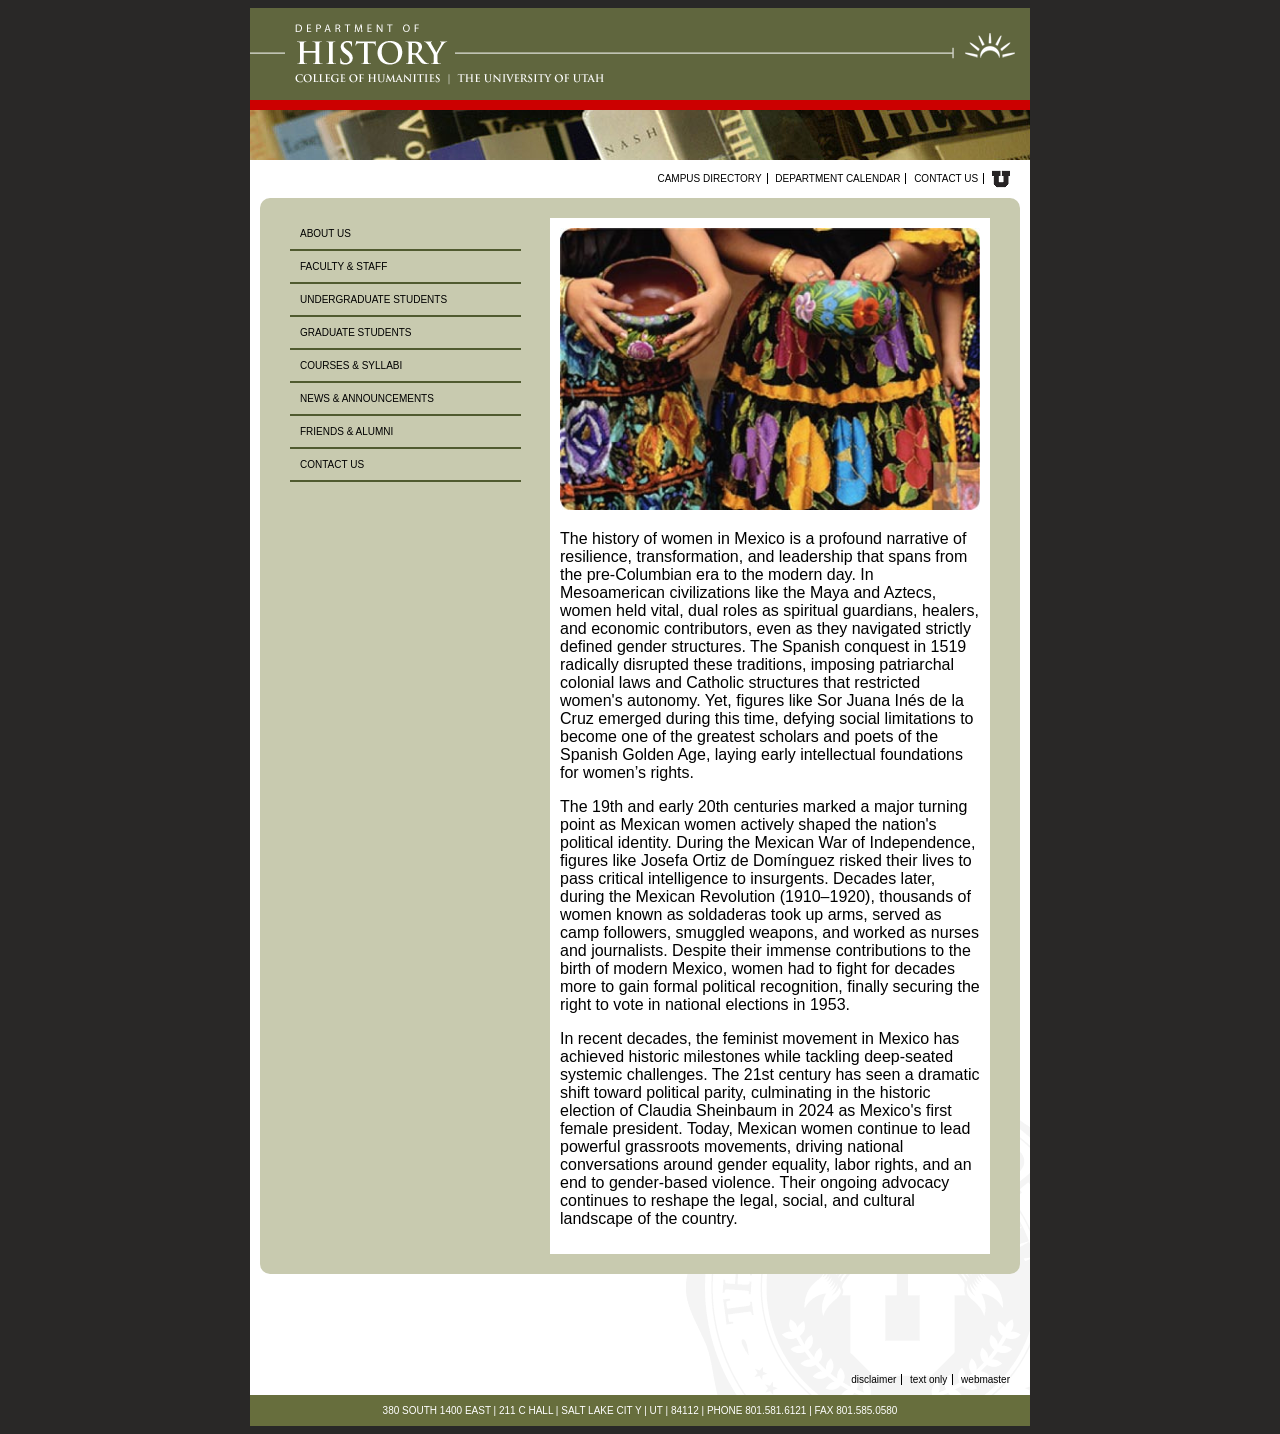
==== index.html @ c3effacc "Started from class work" ====
<!DOCTYPE html>
<html lang="en">
<head>
  <meta charset="UTF-8">
  <title>HUMIS Homepage in GitHub!</title>
  <link rel="stylesheet" href="homepage-styles.css">
  <meta name="viewport" content="width=device-width,initial-scale=1">
</head>

<body>
<div class="container">

  <header>
    <img src="files/historyHome.gif" alt="U of U History Department logo"/>
    <img src="files/histHomepic.jpg" alt="Shelf of books"/>
  </header>

  <section class="middle">
    <nav>
      <a href="#">Campus directory</a>
      <a href="#">Department calendar</a>
      <a href="contact-us.html">Contact us</a>

      <a href="#">
        <img src="files/u_small.gif" alt="U of U Logo"/>
      </a>
    </nav>

    <nav class="drop-down-menu">
      <label for="major-navigation">
        <select name="major-navigation" id="major-navigation">
          <option value="#">About us</option>
          <option value="#">Faculty &amp; staff</option>
          <option value="#">Undergraduate students</option>
          <option value="#">Graduate students</option>
          <option value="#">Courses &amp; syllabi</option>
          <option value="#">News &amp; announcements</option>
          <option value="#">Friends &amp; alumni</option>
          <option value="#">Contact us</option>
        </select>
      </label>
    </nav>

    <div class="green-box">
      <aside class="left-side">
        <nav class="left-nav">
          <a href="about-us.html">About us</a>
          <a href="#">Faculty &amp; staff</a>
          <a href="#">Undergraduate students</a>
          <a href="#">Graduate students</a>
          <a href="#">Courses &amp; syllabi</a>
          <a href="#">News &amp; announcements</a>
          <a href="#">Friends &amp; alumni</a>
          <a href="contact-us.html">Contact us</a>
        </nav>
      </aside>

      <main>
        <img src="files/women_w_pottery.jpg" alt="Women w pottery"/>

        <p>The history of women in Mexico is a profound narrative of resilience, transformation, and leadership
          that spans from the pre-Columbian era to the modern day. In Mesoamerican civilizations like the Maya
          and Aztecs, women held vital, dual roles as spiritual guardians, healers, and economic contributors,
          even as they navigated strictly defined gender structures. The Spanish conquest in 1519 radically
          disrupted these traditions, imposing patriarchal colonial laws and Catholic structures that
          restricted women's autonomy. Yet, figures like Sor Juana Inés de la Cruz emerged during this time,
          defying social limitations to become one of the greatest scholars and poets of the Spanish Golden
          Age, laying early intellectual foundations for women’s rights.</p>
        <p>The 19th and early 20th centuries marked a major turning point as Mexican women actively shaped the
          nation's political identity. During the Mexican War of Independence, figures like Josefa Ortiz de
          Domínguez risked their lives to pass critical intelligence to insurgents. Decades later, during the
          Mexican Revolution (1910–1920), thousands of women known as soldaderas took up arms, served as camp
          followers, smuggled weapons, and worked as nurses and journalists. Despite their immense
          contributions to the birth of modern Mexico, women had to fight for decades more to gain formal
          political recognition, finally securing the right to vote in national elections in 1953.</p>
        <p>In recent decades, the feminist movement in Mexico has achieved historic milestones while tackling
          deep-seated systemic challenges. The 21st century has seen a dramatic shift toward political parity,
          culminating in the historic election of Claudia Sheinbaum in 2024 as Mexico's first female
          president. Today, Mexican women continue to lead powerful grassroots movements, driving national
          conversations around gender equality, labor rights, and an end to gender-based violence. Their
          ongoing advocacy continues to reshape the legal, social, and cultural landscape of the country.</p>
      </main>

      <div style="clear: both;"></div>
    </div>

    <nav class="bottom">
      <a href="#">Disclaimer</a>
      <a href="#">Text only</a>
      <a href="#">Webmaster</a>
    </nav>
  </section>

  <footer>
    380 SOUTH 1400 EAST | 211 C HALL | SALT LAKE CIT Y | UT | 84112 | PHONE 801.581.6121 | FAX 801.585.0580
  </footer>

</div>
</body>
</html>
---- homepage-styles.css ----
/* Mobile styles first */

:root {
    --engDeptGreen: #505A2F;
    --black: #000;
}

body {
    background-color: #292827;
    font-family: Arial, Helvetica, sans-serif;

    div.container { /* Container div */
        min-width: 390px;
        max-width: 780px;
        margin: 0 auto;
        background-color: #FFF;

        header {
            img {
                display: block;
                width: 100%;
            }
        }

        section.middle {
            min-height: 500px;
            padding: 10px;
            background-image: url('files/uofu_medallion_rt.gif');
            background-repeat: no-repeat;
            background-position: bottom right;

            > nav {
                text-align: center;
                font-size: 10px;
                text-transform: uppercase;

                a {
                    color: var(--black);
                    border-right: 1px solid black;
                    padding-right: 5px;
                    margin-right: 5px;
                    text-decoration: none;

                    &:hover {
                        text-decoration: underline;
                    }

                    img {
                        vertical-align: middle;
                    }

                    &:last-of-type {
                        border-right: none;
                    }
                }

                &.drop-down-menu {
                    border: 1px solid black;
                    margin-top: 10px;

                    select {
                        width: 100%;
                    }
                }

                &.bottom {
                    text-transform: lowercase;
                }
            }
        }

        div.green-box {
            min-height: 400px;
            background-color: #C8CAAF;
            padding: 10px;
            margin: 10px 0 100px;
            border-radius: 10px;

            aside {
                &.left-side {
                    display: none;

                    nav {
                        /* nav styles here */
                    }
                }
            }

            main {
                background-color: #FFF;
                padding: 10px;

                img {
                    width: 100%;
                }
            }
        }

        footer {
            background-color: #676E3D;
            text-align: center;
            color: white;
            font-size: 10px;
            padding: 10px 0;
        }

        /* Tablet and up overrides */
        @media screen and (width >= 600px) {
            /* A breakpoint */
            section.middle {
                > nav { /* nav child */
                    text-align: right; /* Override the mobile property */

                    &.drop-down-menu {
                        display: none;
                    }
                }

                div.green-box {
                    padding: 20px 30px;

                    aside {
                        &.left-side {
                            display: block;
                            float: left;
                            width: 33%;

                            nav {
                                a {
                                    display: block;
                                    text-transform: uppercase;
                                    font-size: 10px;
                                    color: var(--black);
                                    border-bottom: 2px solid var(--engDeptGreen);
                                    text-decoration: none;
                                    padding: 10px 0 10px 10px;

                                    &:hover {
                                        background-color: var(--engDeptGreen);
                                        color: #fff;
                                    }
                                }
                            }
                        }
                    }

                    main {
                        float: right;
                        width: 60%;
                    }
                }
            }
        }
    }
}
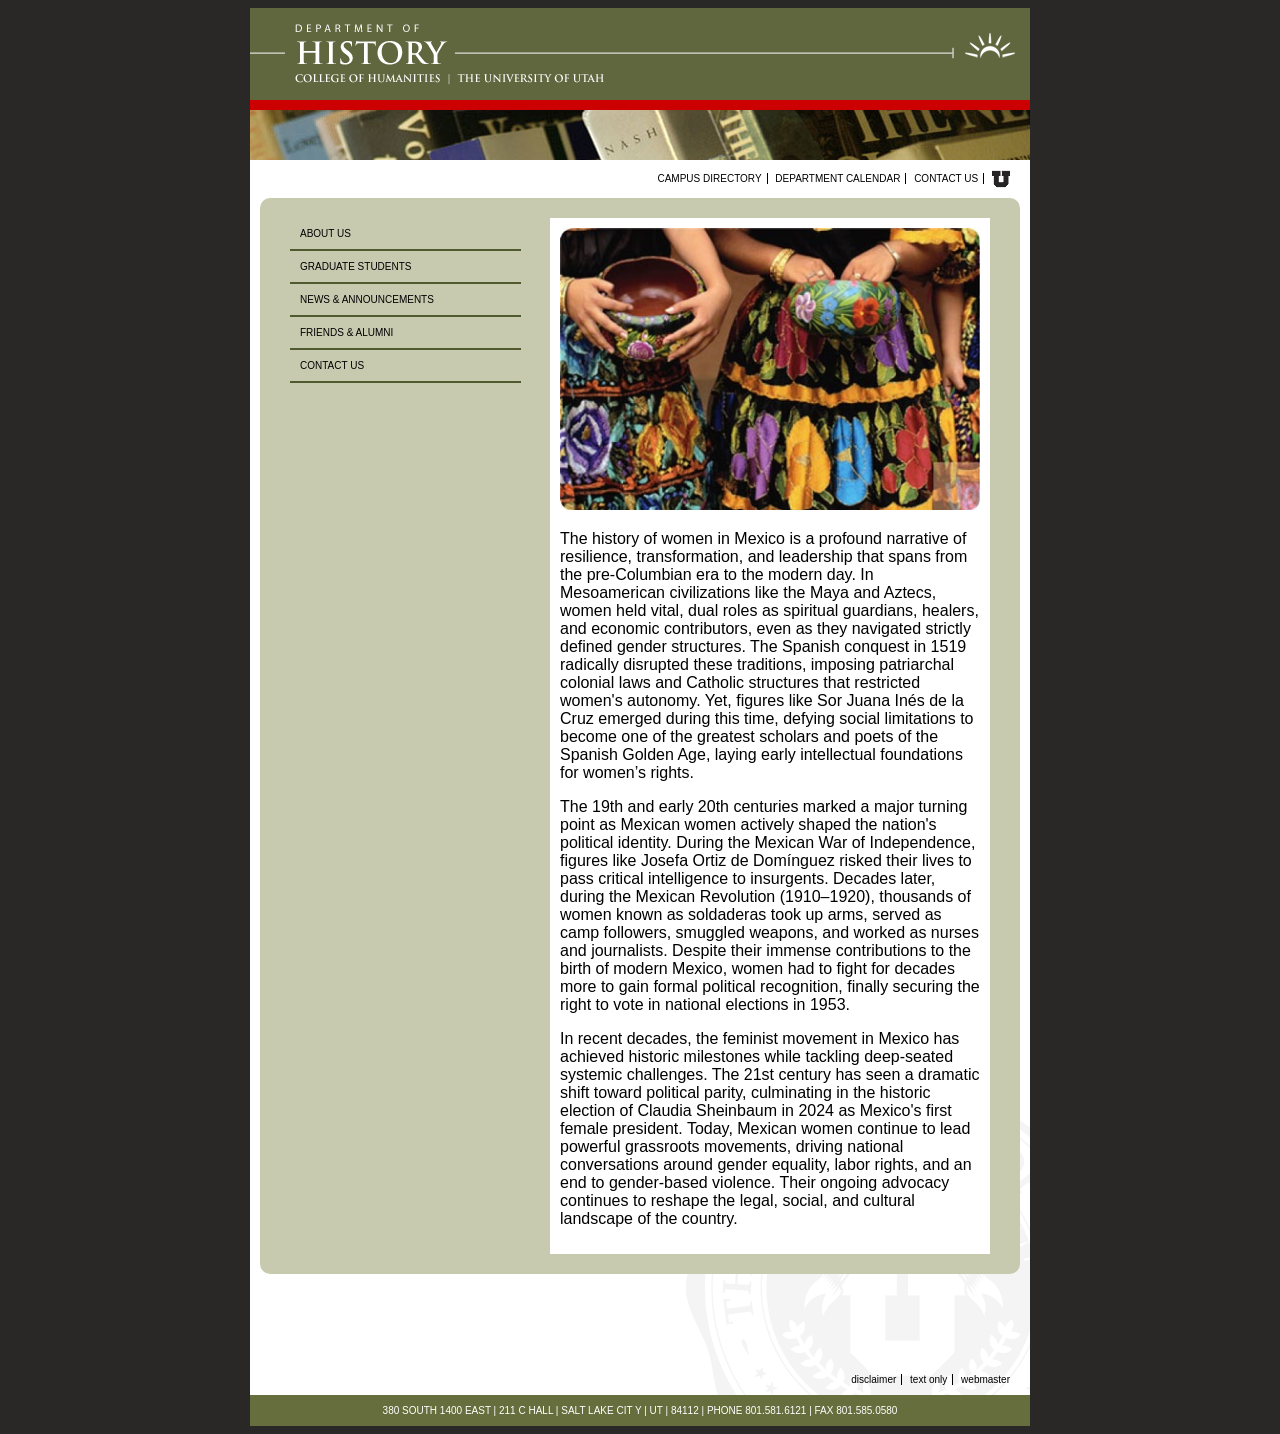
==== commit 4f111f1e: "working on news page and added other pages" ====
--- a/index.html
+++ b/index.html
@@ -30,10 +30,10 @@
       <label for="major-navigation">
         <select name="major-navigation" id="major-navigation">
           <option value="#">About us</option>
-          <option value="#">Faculty &amp; staff</option>
-          <option value="#">Undergraduate students</option>
+          <!--<option value="#">Faculty &amp; staff</option>-->
+          <!--<option value="#">Undergraduate students</option>-->
           <option value="#">Graduate students</option>
-          <option value="#">Courses &amp; syllabi</option>
+          <!--<option value="#">Courses &amp; syllabi</option>-->
           <option value="#">News &amp; announcements</option>
           <option value="#">Friends &amp; alumni</option>
           <option value="#">Contact us</option>
@@ -45,12 +45,12 @@
       <aside class="left-side">
         <nav class="left-nav">
           <a href="about-us.html">About us</a>
-          <a href="#">Faculty &amp; staff</a>
-          <a href="#">Undergraduate students</a>
-          <a href="#">Graduate students</a>
-          <a href="#">Courses &amp; syllabi</a>
-          <a href="#">News &amp; announcements</a>
-          <a href="#">Friends &amp; alumni</a>
+          <!--<a href="#">Faculty &amp; staff</a>-->
+          <!--<a href="#">Undergraduate students</a>-->
+          <a href="grad-students.html">Graduate students</a>
+          <!--<a href="#">Courses &amp; syllabi</a>-->
+          <a href="news.html">News &amp; announcements</a>
+          <a href="friends-and-alum.html">Friends &amp; alumni</a>
           <a href="contact-us.html">Contact us</a>
         </nav>
       </aside>
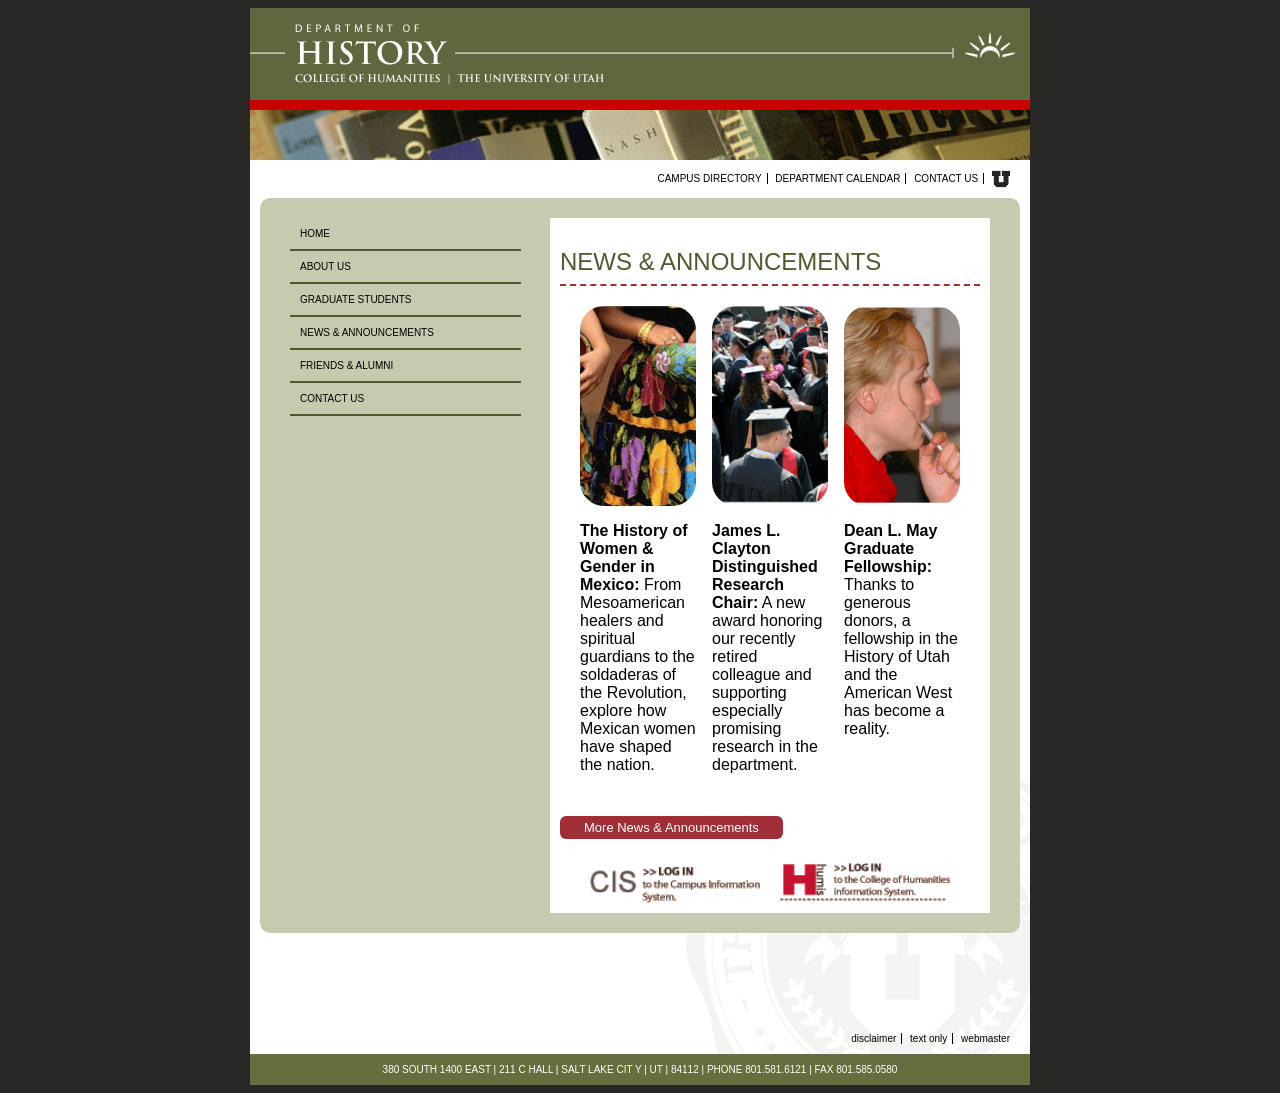
==== commit 8e40affe: "need to still fix the styling for hompage and about us" ====
--- a/index.html
+++ b/index.html
@@ -4,6 +4,7 @@
   <meta charset="UTF-8">
   <title>HUMIS Homepage in GitHub!</title>
   <link rel="stylesheet" href="homepage-styles.css">
+  <link rel="stylesheet" href="figma-designs.css">
   <meta name="viewport" content="width=device-width,initial-scale=1">
 </head>
 
@@ -11,44 +12,26 @@
 <div class="container">
 
   <header>
-    <img src="files/historyHome.gif" alt="U of U History Department logo"/>
-    <img src="files/histHomepic.jpg" alt="Shelf of books"/>
+    <img src="files/historyHome.gif" alt="Department of History, University of Utah"/>
+    <img src="files/histHomepic.jpg" alt="Shelf of history books"/>
   </header>
 
   <section class="middle">
-    <nav>
+    <nav class="desktop-only">
       <a href="#">Campus directory</a>
       <a href="#">Department calendar</a>
       <a href="contact-us.html">Contact us</a>
-
       <a href="#">
-        <img src="files/u_small.gif" alt="U of U Logo"/>
+        <img src="files/u_small.gif" alt="University of Utah"/>
       </a>
-    </nav>
-
-    <nav class="drop-down-menu">
-      <label for="major-navigation">
-        <select name="major-navigation" id="major-navigation">
-          <option value="#">About us</option>
-          <!--<option value="#">Faculty &amp; staff</option>-->
-          <!--<option value="#">Undergraduate students</option>-->
-          <option value="#">Graduate students</option>
-          <!--<option value="#">Courses &amp; syllabi</option>-->
-          <option value="#">News &amp; announcements</option>
-          <option value="#">Friends &amp; alumni</option>
-          <option value="#">Contact us</option>
-        </select>
-      </label>
     </nav>
 
     <div class="green-box">
       <aside class="left-side">
         <nav class="left-nav">
+          <a href="index.html">Home</a>
           <a href="about-us.html">About us</a>
-          <!--<a href="#">Faculty &amp; staff</a>-->
-          <!--<a href="#">Undergraduate students</a>-->
           <a href="grad-students.html">Graduate students</a>
-          <!--<a href="#">Courses &amp; syllabi</a>-->
           <a href="news.html">News &amp; announcements</a>
           <a href="friends-and-alum.html">Friends &amp; alumni</a>
           <a href="contact-us.html">Contact us</a>
@@ -56,29 +39,37 @@
       </aside>
 
       <main>
-        <img src="files/women_w_pottery.jpg" alt="Women w pottery"/>
+        <h2 class="section-title">News &amp; Announcements</h2>
 
-        <p>The history of women in Mexico is a profound narrative of resilience, transformation, and leadership
-          that spans from the pre-Columbian era to the modern day. In Mesoamerican civilizations like the Maya
-          and Aztecs, women held vital, dual roles as spiritual guardians, healers, and economic contributors,
-          even as they navigated strictly defined gender structures. The Spanish conquest in 1519 radically
-          disrupted these traditions, imposing patriarchal colonial laws and Catholic structures that
-          restricted women's autonomy. Yet, figures like Sor Juana Inés de la Cruz emerged during this time,
-          defying social limitations to become one of the greatest scholars and poets of the Spanish Golden
-          Age, laying early intellectual foundations for women’s rights.</p>
-        <p>The 19th and early 20th centuries marked a major turning point as Mexican women actively shaped the
-          nation's political identity. During the Mexican War of Independence, figures like Josefa Ortiz de
-          Domínguez risked their lives to pass critical intelligence to insurgents. Decades later, during the
-          Mexican Revolution (1910–1920), thousands of women known as soldaderas took up arms, served as camp
-          followers, smuggled weapons, and worked as nurses and journalists. Despite their immense
-          contributions to the birth of modern Mexico, women had to fight for decades more to gain formal
-          political recognition, finally securing the right to vote in national elections in 1953.</p>
-        <p>In recent decades, the feminist movement in Mexico has achieved historic milestones while tackling
-          deep-seated systemic challenges. The 21st century has seen a dramatic shift toward political parity,
-          culminating in the historic election of Claudia Sheinbaum in 2024 as Mexico's first female
-          president. Today, Mexican women continue to lead powerful grassroots movements, driving national
-          conversations around gender equality, labor rights, and an end to gender-based violence. Their
-          ongoing advocacy continues to reshape the legal, social, and cultural landscape of the country.</p>
+        <div class="news-carousel">
+          <article class="news-slide">
+            <img src="files/women_w_pottery.jpg" alt="Women in embroidered dresses holding painted pottery"/>
+            <p><strong>The History of Women &amp; Gender in Mexico:</strong>
+              From Mesoamerican healers and spiritual guardians to the soldaderas
+              of the Revolution, explore how Mexican women have shaped the nation.</p>
+          </article>
+
+          <article class="news-slide">
+            <img src="files/students-graduating.png" alt="Graduates in caps and gowns at commencement"/>
+            <p><strong>James L. Clayton Distinguished Research Chair:</strong>
+              A new award honoring our recently retired colleague and supporting
+              especially promising research in the department.</p>
+          </article>
+
+          <article class="news-slide">
+            <img src="files/grad-student.png" alt="Graduate student taking notes in class"/>
+            <p><strong>Dean L. May Graduate Fellowship:</strong>
+              Thanks to generous donors, a fellowship in the History of Utah
+              and the American West has become a reality.</p>
+          </article>
+        </div>
+
+        <p><a href="news.html" class="btn btn-primary btn-small">More News &amp; Announcements</a></p>
+
+        <div class="login-links">
+          <img src="files/login-cis.gif" alt="Log into CIS"/>
+          <img src="files/login-humis.gif" alt="Log into HUMIS"/>
+        </div>
       </main>
 
       <div style="clear: both;"></div>
--- a/figma-designs.css
+++ b/figma-designs.css
@@ -0,0 +1,235 @@
+:root {
+    --engDeptGreen: #505A2F;
+    --light-green: #B4B697;
+    --burgundy: #A12D37;
+}
+
+/* buttons */
+.btn {
+    display: flex;
+    align-items: center;
+    justify-content: center;
+    min-height: 48px;
+    border-radius: 12px;
+    font-weight: bold;
+    text-transform: uppercase;
+    text-decoration: none;
+}
+
+/* give a gift to the department */
+.btn-primary {
+    background-color: var(--burgundy);
+    color: #fff;
+}
+
+/* Calendar, 2005 Newsletter */
+.btn-outline {
+    border: 2px solid var(--engDeptGreen);
+    color: var(--engDeptGreen);
+}
+
+/* Learn more, More News & Announcements */
+.btn-small {
+    display: inline-flex;
+    min-height: auto;
+    padding: 4px 24px;
+    border-radius: 6px;
+    font-size: 13px;
+    font-weight: normal;
+    text-transform: none;
+}
+
+.btn-row {
+    display: flex;
+    gap: 12px;
+    margin: 12px 0 24px;
+}
+
+.btn-row .btn {
+    flex: 1;
+}
+
+.card {
+    background-color: var(--light-green);
+    border-radius: 12px;
+    padding: 14px 16px;
+    margin-bottom: 16px;
+}
+
+/* homepage */
+@media screen and (width < 600px) {
+    body div.container div.green-box {
+        background-color: transparent;
+        padding: 0;
+        margin-bottom: 20px;
+    }
+}
+
+.section-title {
+    color: var(--engDeptGreen);
+    font-weight: normal;
+    text-transform: uppercase;
+    border-bottom: 2px dashed var(--burgundy);
+    padding-bottom: 8px;
+}
+
+/* swipe the news cards sideways */
+.news-carousel {
+    display: flex;
+    gap: 16px;
+    overflow-x: auto;
+    padding: 0 20px 10px;
+}
+
+.news-slide {
+    width: 80%;
+}
+
+.news-slide img {
+    display: block;
+    width: 100%;
+    height: 200px;
+    object-fit: cover;
+    border-radius: 24px;
+}
+
+/* homepage log-in links */
+body div.container div.green-box main div.login-links {
+    display: flex;
+    flex-wrap: wrap;
+    justify-content: center;
+    align-items: flex-end;
+    gap: 20px;
+    margin-top: 24px;
+}
+
+body div.container div.green-box main div.login-links img {
+    width: 170px;
+    height: auto;
+}
+
+/* degree chips */
+.chips {
+    display: flex;
+    justify-content: center;
+    gap: 12px;
+    margin: 12px 0 24px;
+}
+
+.chip {
+    flex: 1;
+    max-width: 130px;
+    display: flex;
+    flex-direction: column;
+    text-align: center;
+    background-color: var(--light-green);
+    border: 1px solid #000;
+    border-radius: 12px;
+    padding: 10px;
+}
+
+.chip span {
+    font-size: 12px;
+}
+
+/* video on about us page */
+.video-hero {
+    position: relative;
+    display: block;
+    border-radius: 12px;
+    overflow: hidden;
+    margin-bottom: 24px;
+}
+
+.video-hero img {
+    display: block;
+    width: 100%;
+    aspect-ratio: 16 / 9;
+    object-fit: cover;
+}
+
+.video-hero .play {
+    position: absolute;
+    top: 50%;
+    left: 50%;
+    translate: -50% -50%;
+    width: 56px;
+    height: 56px;
+    border-radius: 50%;
+    background-color: var(--burgundy);
+    border: 3px solid #fff;
+}
+
+.video-hero .play::after {
+    content: "";
+    position: absolute;
+    left: 21px;
+    top: 15px;
+    border-left: 16px solid #fff;
+    border-top: 10px solid transparent;
+    border-bottom: 10px solid transparent;
+}
+
+.video-hero .caption {
+    position: absolute;
+    left: 0;
+    right: 0;
+    bottom: 0;
+    background-color: rgba(0, 0, 0, 0.6);
+    color: #fff;
+    text-align: center;
+    padding: 8px;
+    font-size: 13px;
+    text-transform: uppercase;
+}
+
+
+/* friends and alumni */
+.hero-photo {
+    display: block;
+    width: 100%;
+    height: clamp(180px, 30vw, 320px);
+    object-fit: cover;
+}
+
+body section.container section.middle section.inner main.friends-panel {
+    position: relative;
+    margin-top: -30px;
+    background-color: #fff;
+    border-radius: 20px 20px 0 0;
+    padding: clamp(20px, 4vw, 40px);
+}
+
+main.friends-panel h2,
+main.friends-panel h3 {
+    color: var(--burgundy);
+    text-transform: uppercase;
+    font-size: clamp(22px, 4vw, 32px);
+    border-bottom: 3px solid var(--burgundy);
+    padding-bottom: 6px;
+    margin: 0 0 16px;
+}
+
+main.friends-panel p {
+    font-size: 14px;
+    line-height: 1.5;
+}
+
+main.friends-panel .btn-primary {
+    margin-top: 24px;
+}
+
+main.friends-panel .card h4 {
+    text-transform: none;
+    font-size: 15px;
+    font-weight: bold;
+    margin: 0 0 8px;
+}
+
+main.friends-panel .card p {
+    margin: 0 0 10px;
+}
+
+main.friends-panel .card .btn-small {
+    margin-top: 0;
+}
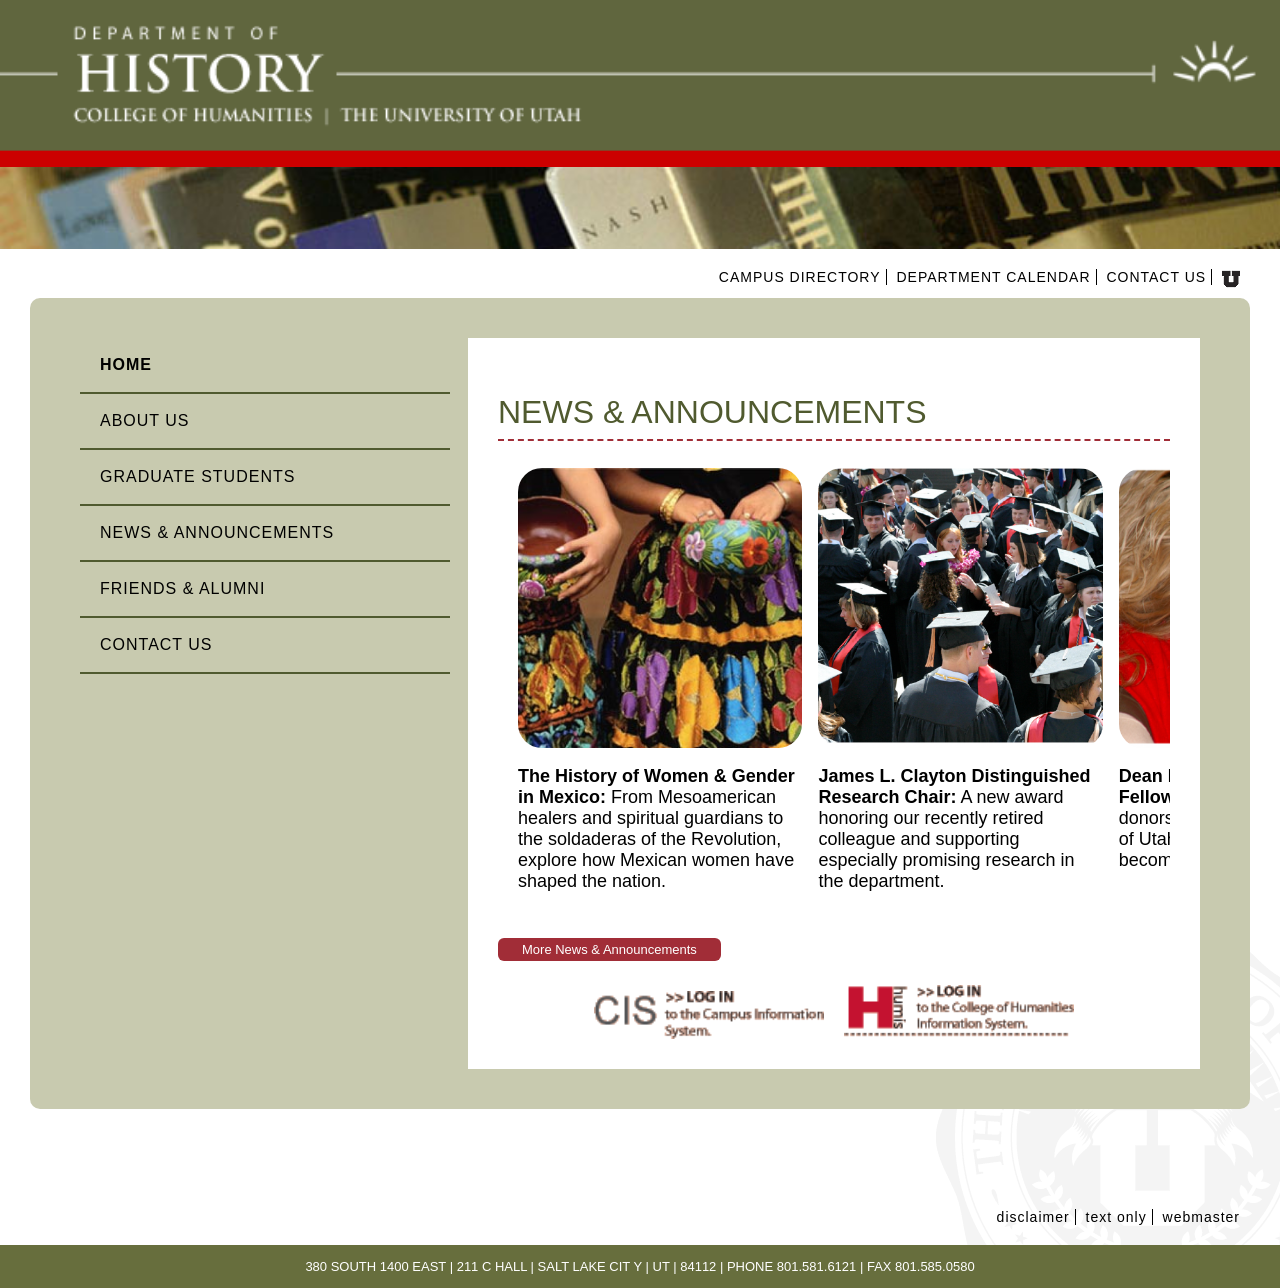
==== commit a8b6e8d2: "made small changes for styling" ====
--- a/index.html
+++ b/index.html
@@ -17,7 +17,7 @@
   </header>
 
   <section class="middle">
-    <nav class="desktop-only">
+    <nav>
       <a href="#">Campus directory</a>
       <a href="#">Department calendar</a>
       <a href="contact-us.html">Contact us</a>
@@ -29,7 +29,7 @@
     <div class="green-box">
       <aside class="left-side">
         <nav class="left-nav">
-          <a href="index.html">Home</a>
+          <a href="index.html" class="active">Home</a>
           <a href="about-us.html">About us</a>
           <a href="grad-students.html">Graduate students</a>
           <a href="news.html">News &amp; announcements</a>
--- a/homepage-styles.css
+++ b/homepage-styles.css
@@ -8,21 +8,38 @@
 body {
     background-color: #292827;
     font-family: Arial, Helvetica, sans-serif;
+    margin: 0;
 
     div.container { /* Container div */
         min-width: 390px;
-        max-width: 780px;
+        max-width: 1400px;
+        min-height: 100vh;
         margin: 0 auto;
         background-color: #FFF;
+        display: flex;
+        flex-direction: column;
+
+        @media screen and (height >= 1100px) {
+            min-height: 1100px;
+        }
 
         header {
             img {
                 display: block;
                 width: 100%;
             }
+
+            /* books img */
+            img:last-of-type {
+                max-height: 150px;
+                object-fit: cover;
+            }
         }
 
         section.middle {
+            flex-grow: 1;
+            display: flex;
+            flex-direction: column;
             min-height: 500px;
             padding: 10px;
             background-image: url('files/uofu_medallion_rt.gif');
@@ -65,6 +82,7 @@
 
                 &.bottom {
                     text-transform: lowercase;
+                    margin-top: auto;
                 }
             }
         }
@@ -79,10 +97,6 @@
             aside {
                 &.left-side {
                     display: none;
-
-                    nav {
-                        /* nav styles here */
-                    }
                 }
             }
 
@@ -106,10 +120,9 @@
 
         /* Tablet and up overrides */
         @media screen and (width >= 600px) {
-            /* A breakpoint */
             section.middle {
-                > nav { /* nav child */
-                    text-align: right; /* Override the mobile property */
+                > nav {
+                    text-align: right;
 
                     &.drop-down-menu {
                         display: none;
@@ -139,6 +152,10 @@
                                         background-color: var(--engDeptGreen);
                                         color: #fff;
                                     }
+
+                                    &.active {
+                                        font-weight: bold;
+                                    }
                                 }
                             }
                         }
@@ -151,5 +168,54 @@
                 }
             }
         }
+
+        /* big screens */
+        @media screen and (width >= 1200px) {
+            section.middle {
+                padding: 20px 30px;
+
+                > nav {
+                    font-size: 14px;
+                    letter-spacing: 1px;
+                }
+
+                div.green-box {
+                    padding: 40px 50px;
+
+                    aside.left-side nav a {
+                        font-size: 16px;
+                        letter-spacing: 1px;
+                        padding: 18px 0 18px 20px;
+                    }
+
+                    main {
+                        padding: 30px;
+                        font-size: 18px;
+
+                        h2.section-title {
+                            font-size: 32px;
+                        }
+
+                        /* two news cards show at once */
+                        .news-slide {
+                            width: 45%;
+                        }
+
+                        .news-slide img {
+                            height: 280px;
+                        }
+
+                        div.login-links img {
+                            width: 230px;
+                        }
+                    }
+                }
+            }
+
+            footer {
+                font-size: 13px;
+                padding: 14px 0;
+            }
+        }
     }
-}
+}
--- a/figma-designs.css
+++ b/figma-designs.css
@@ -83,6 +83,7 @@
 
 .news-slide {
     width: 80%;
+    flex-shrink: 0;
 }
 
 .news-slide img {
